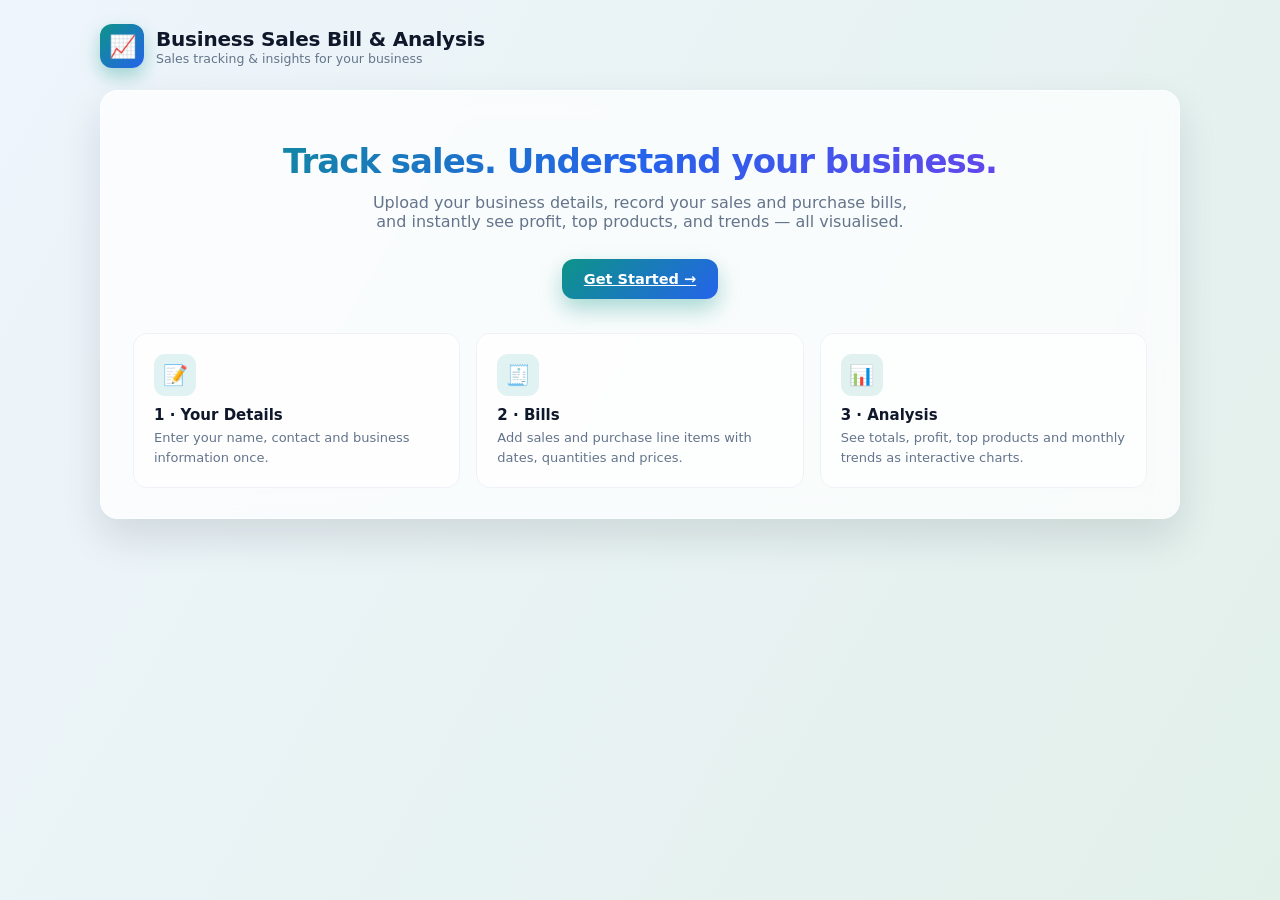
==== frontend/index.html @ a6105e5c "Initial commit - Business Sales Analysis web app" ====
<!DOCTYPE html>
<html lang="en">
<head>
  <meta charset="UTF-8" />
  <meta name="viewport" content="width=device-width, initial-scale=1.0" />
  <title>Business Sales Bill & Analysis</title>
  <link rel="stylesheet" href="css/style.css" />
</head>
<body>
  <div class="topbar">
    <div class="brand">
      <div class="logo">📈</div>
      <div>
        <h1>Business Sales Bill & Analysis</h1>
        <p>Sales tracking & insights for your business</p>
      </div>
    </div>
  </div>

  <div class="card">
    <div class="hero">
      <h1>Track sales. Understand your business.</h1>
      <p>
        Upload your business details, record your sales and purchase bills, and
        instantly see profit, top products, and trends — all visualised.
      </p>
      <a href="pages/details.html" class="btn btn-primary">
        Get Started →
      </a>
    </div>

    <div class="feature-row">
      <div class="feature">
        <div class="ic">📝</div>
        <h4>1 · Your Details</h4>
        <p>Enter your name, contact and business information once.</p>
      </div>
      <div class="feature">
        <div class="ic">🧾</div>
        <h4>2 · Bills</h4>
        <p>Add sales and purchase line items with dates, quantities and prices.</p>
      </div>
      <div class="feature">
        <div class="ic">📊</div>
        <h4>3 · Analysis</h4>
        <p>See totals, profit, top products and monthly trends as interactive charts.</p>
      </div>
    </div>
  </div>
</body>
</html>
---- frontend/css/style.css ----
:root {
  --bg-1: #eef5fc;
  --bg-2: #e2f0ea;
  --primary: #0d9488;       /* teal */
  --primary-dark: #0f766e;
  --accent: #2563eb;        /* blue */
  --accent-2: #7c3aed;      /* violet */
  --ink: #0f172a;
  --muted: #64748b;
  --card: rgba(255, 255, 255, 0.72);
  --card-border: rgba(255, 255, 255, 0.6);
  --good: #16a34a;
  --bad: #dc2626;
  --warn: #d97706;
  --shadow: 0 18px 40px rgba(15, 23, 42, 0.12);
  --radius: 18px;
}

* { box-sizing: border-box; margin: 0; padding: 0; }

body {
  font-family: "Segoe UI", system-ui, -apple-system, Roboto, sans-serif;
  color: var(--ink);
  min-height: 100vh;
  background: linear-gradient(120deg, var(--bg-1), var(--bg-2));
  background-attachment: fixed;
  display: flex;
  flex-direction: column;
  align-items: center;
  padding: 24px 16px 48px;
}

.topbar {
  width: 100%;
  max-width: 1080px;
  display: flex;
  align-items: center;
  justify-content: space-between;
  gap: 16px;
  margin-bottom: 22px;
  flex-wrap: wrap;
}
.brand {
  display: flex;
  align-items: center;
  gap: 12px;
}
.brand .logo {
  width: 44px; height: 44px;
  border-radius: 12px;
  background: linear-gradient(135deg, var(--primary), var(--accent));
  display: grid; place-items: center;
  color: #fff; font-size: 22px;
  box-shadow: 0 8px 18px rgba(13, 148, 136, 0.35);
}
.brand h1 {
  font-size: 20px; font-weight: 700;
  letter-spacing: -0.2px;
}
.brand p { font-size: 12.5px; color: var(--muted); }

.stepper {
  display: flex; align-items: center; gap: 6px;
}
.stepper .step {
  display: flex; align-items: center; gap: 8px;
  font-size: 13px; color: var(--muted);
}
.stepper .dot {
  width: 28px; height: 28px; border-radius: 50%;
  display: grid; place-items: center;
  font-weight: 700; font-size: 13px;
  background: #fff; color: var(--muted);
  border: 2px solid #e2e8f0;
  transition: all .25s ease;
}
.stepper .step.active .dot {
  background: var(--primary); color: #fff; border-color: var(--primary);
  box-shadow: 0 0 0 4px rgba(13, 148, 136, 0.18);
}
.stepper .step.active { color: var(--primary-dark); font-weight: 600; }
.stepper .step.done .dot { background: var(--good); color: #fff; border-color: var(--good); }
.stepper .bar { width: 26px; height: 2px; background: #cbd5e1; border-radius: 2px; }

.card {
  width: 100%;
  max-width: 1080px;
  background: var(--card);
  border: 1px solid var(--card-border);
  backdrop-filter: blur(14px);
  -webkit-backdrop-filter: blur(14px);
  border-radius: var(--radius);
  box-shadow: var(--shadow);
  padding: 30px 32px;
  animation: rise .45s ease both;
}
@keyframes rise {
  from { opacity: 0; transform: translateY(14px); }
  to   { opacity: 1; transform: none; }
}
.card h2 {
  font-size: 22px; margin-bottom: 4px; letter-spacing: -0.3px;
}
.card .sub { color: var(--muted); margin-bottom: 24px; font-size: 14px; }

.form-grid {
  display: grid;
  grid-template-columns: repeat(2, 1fr);
  gap: 18px 22px;
}
.field { display: flex; flex-direction: column; gap: 6px; }
.field.full { grid-column: 1 / -1; }
.field label {
  font-size: 13px; font-weight: 600; color: #334155;
}
.field label .req { color: var(--bad); }
.field input, .field select, .field textarea {
  width: 100%;
  padding: 11px 14px;
  font-size: 14px;
  font-family: inherit;
  color: var(--ink);
  background: rgba(255,255,255,0.85);
  border: 1.5px solid #dbe4ef;
  border-radius: 11px;
  transition: border-color .2s, box-shadow .2s, background .2s;
  outline: none;
}
.field input:focus, .field select:focus, .field textarea:focus {
  border-color: var(--primary);
  box-shadow: 0 0 0 4px rgba(13, 148, 136, 0.14);
  background: #fff;
}
.field textarea { resize: vertical; min-height: 80px; }

.actions {
  display: flex; justify-content: space-between; align-items: center;
  margin-top: 28px; gap: 12px; flex-wrap: wrap;
}

.btn {
  display: inline-flex; align-items: center; gap: 8px;
  padding: 12px 22px;
  font-size: 14.5px; font-weight: 600;
  border: none; border-radius: 12px;
  cursor: pointer; font-family: inherit;
  transition: transform .15s ease, box-shadow .2s ease, background .2s;
}
.btn:active { transform: translateY(1px); }
.btn-primary {
  background: linear-gradient(135deg, var(--primary), var(--accent));
  color: #fff;
  box-shadow: 0 10px 22px rgba(13, 148, 136, 0.35);
}
.btn-primary:hover { box-shadow: 0 14px 28px rgba(13, 148, 136, 0.45); }
.btn-ghost {
  background: rgba(255,255,255,0.7); color: var(--muted);
  border: 1.5px solid #e2e8f0;
}
.btn-ghost:hover { background: #fff; color: var(--ink); }
.btn:disabled { opacity: .6; cursor: not-allowed; }


.toast {
  position: fixed; left: 50%; bottom: 28px;
  transform: translateX(-50%) translateY(20px);
  background: var(--ink); color: #fff;
  padding: 12px 22px; border-radius: 12px;
  font-size: 14px; font-weight: 500;
  box-shadow: var(--shadow);
  opacity: 0; pointer-events: none;
  transition: opacity .25s, transform .25s;
  z-index: 50;
}
.toast.show { opacity: 1; transform: translateX(-50%) translateY(0); }
.toast.error { background: var(--bad); }
.toast.success { background: var(--good); }

.bill-tabs {
  display: flex; gap: 10px; margin-bottom: 18px;
}
.tab-btn {
  padding: 9px 18px; border-radius: 10px;
  border: 1.5px solid #e2e8f0; background: rgba(255,255,255,0.7);
  font-size: 13.5px; font-weight: 600; color: var(--muted);
  cursor: pointer; transition: all .2s;
}
.tab-btn.active {
  background: var(--primary); color: #fff; border-color: var(--primary);
}
.bill-table {
  width: 100%; border-collapse: separate; border-spacing: 0;
  background: rgba(255,255,255,0.7);
  border-radius: 12px; overflow: hidden;
  margin-bottom: 8px;
}
.bill-table th, .bill-table td {
  padding: 11px 14px; text-align: left; font-size: 13.5px;
  border-bottom: 1px solid #eef2f7;
}
.bill-table th {
  background: rgba(13,148,136,0.08); color: #155e75;
  font-weight: 600; font-size: 12.5px; text-transform: uppercase; letter-spacing: .4px;
}
.bill-table td input {
  width: 100%; padding: 7px 9px; font-size: 13px;
  border: 1.5px solid #e2e8f0; border-radius: 8px; background: #fff; outline: none;
}
.bill-table td input:focus { border-color: var(--primary); }
.bill-table .row-total { font-weight: 600; color: var(--primary-dark); }
.del-row {
  background: rgba(220,38,38,0.1); color: var(--bad);
  border: none; width: 28px; height: 28px; border-radius: 8px;
  cursor: pointer; font-size: 15px; font-weight: 700;
}
.del-row:hover { background: var(--bad); color: #fff; }
.empty-row { text-align: center; color: var(--muted); padding: 22px; }


.stat-grid {
  display: grid;
  grid-template-columns: repeat(4, 1fr);
  gap: 16px; margin-bottom: 26px;
}
.stat {
  background: rgba(255,255,255,0.8);
  border: 1px solid #eef2f7; border-radius: 14px;
  padding: 18px 20px; box-shadow: 0 6px 16px rgba(15,23,42,0.06);
  position: relative; overflow: hidden;
}
.stat .label { font-size: 12.5px; color: var(--muted); font-weight: 600; }
.stat .value {
  font-size: 26px; font-weight: 700; margin-top: 4px;
  letter-spacing: -0.5px;
}
.stat .pill {
  display: inline-block; font-size: 11px; font-weight: 700;
  padding: 3px 9px; border-radius: 20px; margin-top: 8px;
}
.stat .pill.good { background: rgba(22,163,74,.12); color: var(--good); }
.stat .pill.bad  { background: rgba(220,38,38,.12); color: var(--bad); }

.category-pill {
  display: inline-block;
  font-size: 11px;
  font-weight: 700;
  padding: 3px 9px;
  border-radius: 20px;
  margin-top: 8px;
  background: rgba(13,148,136,.12);
  color: var(--primary-dark);
}

.category-pill {
  display: inline-block;
  font-size: 11px;
  font-weight: 700;
  padding: 3px 9px;
  border-radius: 20px;
  margin-top: 8px;
  background: rgba(13,148,136,.12);
  color: var(--primary-dark);
}
.stat::after {
  content: ""; position: absolute; right: -22px; top: -22px;
  width: 80px; height: 80px; border-radius: 50%;
  background: var(--accent); opacity: .07;
}
.stat.teal::after { background: var(--primary); }
.stat.violet::after { background: var(--accent-2); }
.stat.amber::after { background: var(--warn); }

.chart-grid {
  display: grid;
  grid-template-columns: repeat(2, 1fr);
  gap: 20px;
  margin-bottom: 30px;
}
.chart-box {
  background: rgba(255,255,255,0.85);
  border: 1px solid #eef2f7; border-radius: 14px;
  padding: 18px; box-shadow: 0 6px 16px rgba(15,23,42,0.06);
}
.chart-box h3 { font-size: 15px; margin-bottom: 12px; color: #1e293b; }
.chart-box.full { grid-column: 1 / -1; }
.chart-wrap {
  position: relative;
  height: 300px;
  overflow: hidden;
  display: flex;
  align-items: center;
  justify-content: center;
  background: rgba(255,255,255,0.5);
  border-radius: 10px;
  padding: 10px;
}
.chart-wrap img {
  max-width: 100%;
  max-height: 100%;
  object-fit: contain;
  border-radius: 8px;
}

.user-banner {
  display: flex; align-items: center; gap: 14px;
  background: linear-gradient(135deg, rgba(13,148,136,.12), rgba(37,99,235,.12));
  border: 1px solid rgba(13,148,136,.2);
  border-radius: 14px; padding: 16px 20px; margin-bottom: 26px;
}
.user-avatar {
  width: 48px; height: 48px; border-radius: 50%;
  background: linear-gradient(135deg, var(--primary), var(--accent));
  display: grid; place-items: center; color: #fff; font-weight: 700; font-size: 20px;
}
.user-banner .meta h3 { font-size: 16px; }
.user-banner .meta p { font-size: 13px; color: var(--muted); }


.hero {
  text-align: center; padding: 20px 0 8px;
}
.hero h1 {
  font-size: 34px; letter-spacing: -1px; margin-bottom: 12px;
  background: linear-gradient(135deg, var(--primary), var(--accent), var(--accent-2));
  -webkit-background-clip: text; background-clip: text; color: transparent;
}
.hero p { color: var(--muted); font-size: 16px; max-width: 560px; margin: 0 auto 28px; }
.feature-row {
  display: grid; grid-template-columns: repeat(3, 1fr); gap: 16px; margin-top: 26px;
}
.feature {
  background: rgba(255,255,255,0.7); border: 1px solid #eef2f7;
  border-radius: 14px; padding: 20px; text-align: left;
}
.feature .ic {
  width: 42px; height: 42px; border-radius: 11px;
  display: grid; place-items: center; font-size: 20px; margin-bottom: 10px;
  background: rgba(13,148,136,.12); color: var(--primary-dark);
}
.feature h4 { font-size: 15px; margin-bottom: 4px; }
.feature p { font-size: 13px; color: var(--muted); line-height: 1.5; }
.center { text-align: center; }

@media (max-width: 760px) {
  .form-grid, .stat-grid, .feature-row { grid-template-columns: 1fr; }
  .chart-grid { grid-template-columns: 1fr; }
  .card { padding: 22px 18px; }
  .brand h1 { font-size: 17px; }
  .tablet-hide { display: none; }
}

/* Print styles: clean, ink-friendly layout */
@media print {
  body {
    background: white;
    color: black;
    padding: 0;
    margin: 0;
  }
  .topbar, .stepper, .actions, .toast {
    display: none !important;
  }
  .card {
    box-shadow: none;
    border: 1px solid #ddd;
    max-width: 100%;
    padding: 20px;
    break-inside: avoid;
  }
  .chart-box {
    break-inside: avoid;
    border: 1px solid #eee;
    background: white;
    page-break-inside: avoid;
  }
  .chart-wrap {
    height: auto !important;
    max-height: none !important;
  }
  .chart-wrap img {
    max-width: 100%;
    max-height: none;
    page-break-inside: avoid;
  }
  .stat-card {
    break-inside: avoid;
    border: 1px solid #eee;
    box-shadow: none;
  }
  .insights-box {
    break-inside: avoid;
    border: 1px solid #cce5ff;
    background: #f8f9fa !important;
  }
  a {
    text-decoration: none;
    color: black;
  }
  .btn {
    display: none !important;
  }
}
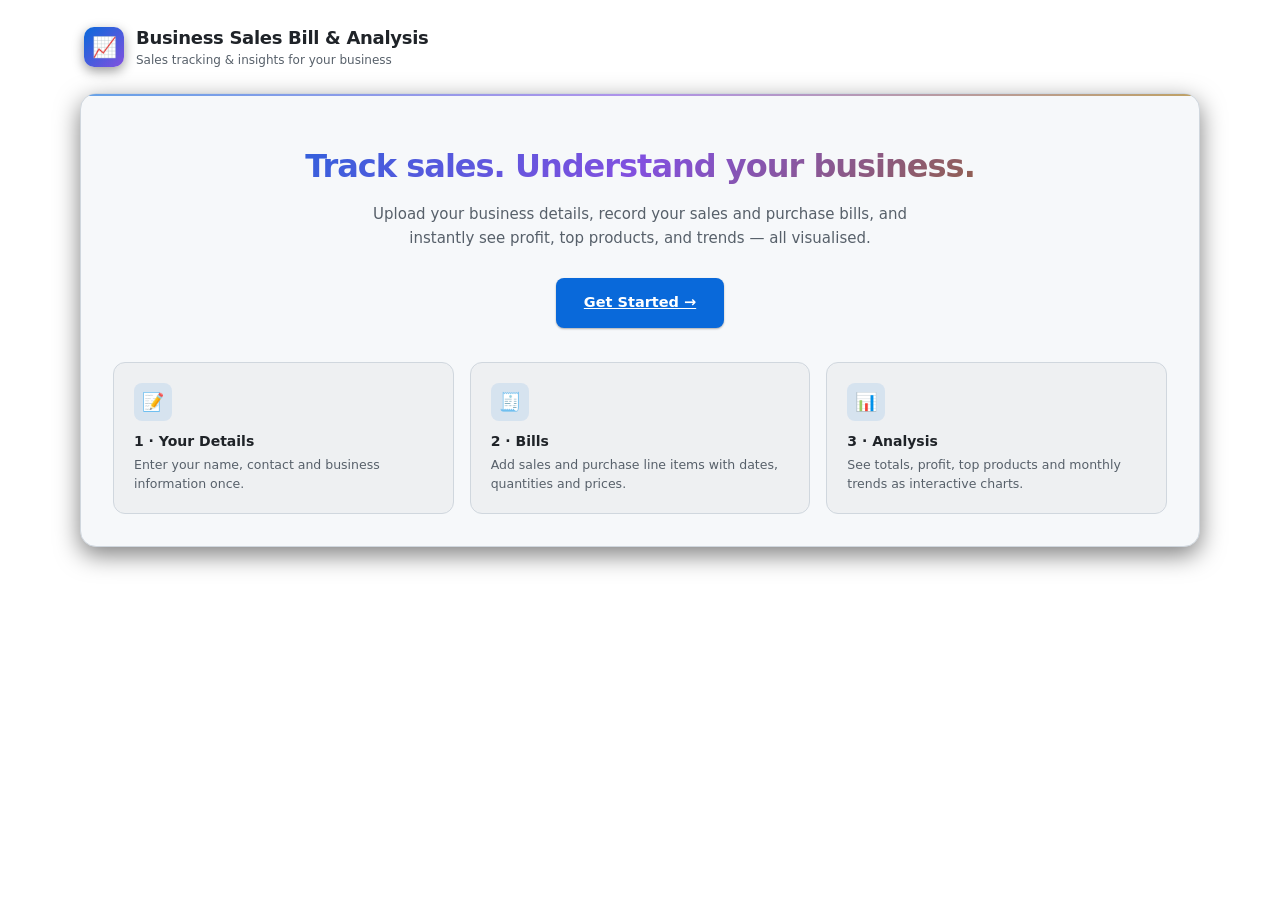
==== commit 92d20018: "Major UI overhaul: modern dark theme, drag-drop upload, skeletons, animations, better stats" ====
--- a/frontend/index.html
+++ b/frontend/index.html
@@ -24,9 +24,7 @@
         Upload your business details, record your sales and purchase bills, and
         instantly see profit, top products, and trends — all visualised.
       </p>
-      <a href="pages/details.html" class="btn btn-primary">
-        Get Started →
-      </a>
+      <a href="pages/details.html" class="btn btn-primary btn-lg">Get Started →</a>
     </div>
 
     <div class="feature-row">
@@ -48,4 +46,4 @@
     </div>
   </div>
 </body>
-</html>
+</html>
--- a/frontend/css/style.css
+++ b/frontend/css/style.css
@@ -1,288 +1,919 @@
 :root {
-  --bg-1: #eef5fc;
-  --bg-2: #e2f0ea;
-  --primary: #0d9488;       /* teal */
-  --primary-dark: #0f766e;
-  --accent: #2563eb;        /* blue */
-  --accent-2: #7c3aed;      /* violet */
-  --ink: #0f172a;
-  --muted: #64748b;
-  --card: rgba(255, 255, 255, 0.72);
-  --card-border: rgba(255, 255, 255, 0.6);
-  --good: #16a34a;
-  --bad: #dc2626;
-  --warn: #d97706;
-  --shadow: 0 18px 40px rgba(15, 23, 42, 0.12);
-  --radius: 18px;
-}
-
-* { box-sizing: border-box; margin: 0; padding: 0; }
+  /* GitHub Dark / VS Code Dark inspired palette */
+  --bg-primary: #0d1117;
+  --bg-secondary: #161b22;
+  --bg-tertiary: #21262d;
+  --bg-hover: #30363d;
+  --bg-input: #0d1117;
+
+  --border-primary: #30363d;
+  --border-secondary: #21262d;
+  --border-hover: #484f58;
+
+  --fg-primary: #f0f6fc;
+  --fg-secondary: #8b949e;
+  --fg-muted: #6e7681;
+  --fg-on-accent: #ffffff;
+
+  --accent-primary: #58a6ff;
+  --accent-primary-hover: #79b8ff;
+  --accent-primary-muted: rgba(88, 166, 255, 0.15);
+
+  --accent-success: #3fb950;
+  --accent-success-hover: #56d364;
+  --accent-success-muted: rgba(63, 185, 80, 0.15);
+
+  --accent-danger: #f85149;
+  --accent-danger-hover: #ff7b72;
+  --accent-danger-muted: rgba(248, 81, 73, 0.15);
+
+  --accent-warning: #d29922;
+  --accent-warning-hover: #e3b341;
+  --accent-warning-muted: rgba(210, 153, 34, 0.15);
+
+  --accent-purple: #a371f7;
+  --accent-purple-hover: #c09aff;
+  --accent-purple-muted: rgba(163, 113, 247, 0.15);
+
+  --shadow-sm: 0 1px 2px rgba(0, 0, 0, 0.3);
+  --shadow-md: 0 4px 12px rgba(0, 0, 0, 0.4);
+  --shadow-lg: 0 8px 24px rgba(0, 0, 0, 0.5);
+  --shadow-xl: 0 16px 40px rgba(0, 0, 0, 0.6);
+  --shadow-glow: 0 0 0 3px var(--accent-primary-muted);
+
+  --radius-sm: 6px;
+  --radius-md: 8px;
+  --radius-lg: 12px;
+  --radius-xl: 16px;
+
+  --font-sans: "Segoe UI", system-ui, -apple-system, "SF Pro Text", "Helvetica Neue", sans-serif;
+  --font-mono: "Cascadia Code", "Fira Code", "Consolas", monospace;
+
+  --transition-fast: 120ms ease;
+  --transition-normal: 200ms ease;
+  --transition-slow: 300ms ease;
+}
+
+@media (prefers-color-scheme: light) {
+  :root {
+    --bg-primary: #ffffff;
+    --bg-secondary: #f6f8fa;
+    --bg-tertiary: #eef0f2;
+    --bg-hover: #d0d7de;
+    --bg-input: #ffffff;
+
+    --border-primary: #d0d7de;
+    --border-secondary: #d8dee4;
+    --border-hover: #8c959f;
+
+    --fg-primary: #1f2328;
+    --fg-secondary: #57606a;
+    --fg-muted: #6e7781;
+
+    --accent-primary: #0969da;
+    --accent-primary-hover: #0860ca;
+    --accent-primary-muted: rgba(9, 105, 218, 0.1);
+
+    --accent-success: #1a7f37;
+    --accent-success-hover: #198735;
+    --accent-success-muted: rgba(26, 127, 55, 0.1);
+
+    --accent-danger: #cf222e;
+    --accent-danger-hover: #bf212d;
+    --accent-danger-muted: rgba(207, 34, 46, 0.1);
+
+    --accent-warning: #9a6700;
+    --accent-warning-hover: #9e6a03;
+    --accent-warning-muted: rgba(154, 103, 0, 0.1);
+
+    --accent-purple: #8250df;
+    --accent-purple-hover: #7546d8;
+    --accent-purple-muted: rgba(130, 80, 223, 0.1);
+
+    --fg-on-accent: #ffffff;
+  }
+}
+
+*,
+*::before,
+*::after {
+  box-sizing: border-box;
+  margin: 0;
+  padding: 0;
+}
+
+html {
+  font-size: 14px;
+  scroll-behavior: smooth;
+}
+
+@media (prefers-reduced-motion: reduce) {
+  html { scroll-behavior: auto; }
+}
 
 body {
-  font-family: "Segoe UI", system-ui, -apple-system, Roboto, sans-serif;
-  color: var(--ink);
+  font-family: var(--font-sans);
+  color: var(--fg-primary);
   min-height: 100vh;
-  background: linear-gradient(120deg, var(--bg-1), var(--bg-2));
-  background-attachment: fixed;
+  background: var(--bg-primary);
   display: flex;
   flex-direction: column;
   align-items: center;
   padding: 24px 16px 48px;
-}
-
+  line-height: 1.5;
+  -webkit-font-smoothing: antialiased;
+  -moz-osx-font-smoothing: grayscale;
+}
+
+/* Custom scrollbar */
+::-webkit-scrollbar { width: 10px; height: 10px; }
+::-webkit-scrollbar-track { background: var(--bg-primary); }
+::-webkit-scrollbar-thumb {
+  background: var(--border-primary);
+  border-radius: 5px;
+  border: 2px solid var(--bg-primary);
+}
+::-webkit-scrollbar-thumb:hover { background: var(--fg-muted); }
+
+/* Selection */
+::selection {
+  background: var(--accent-primary-muted);
+  color: var(--fg-primary);
+}
+
+/* Focus visible */
+:focus-visible {
+  outline: 2px solid var(--accent-primary);
+  outline-offset: 2px;
+}
+
+/* ===== Layout ===== */
 .topbar {
   width: 100%;
-  max-width: 1080px;
+  max-width: 1120px;
   display: flex;
   align-items: center;
   justify-content: space-between;
   gap: 16px;
-  margin-bottom: 22px;
+  margin-bottom: 24px;
   flex-wrap: wrap;
-}
+  padding: 0 4px;
+}
+
 .brand {
   display: flex;
   align-items: center;
   gap: 12px;
 }
+
 .brand .logo {
-  width: 44px; height: 44px;
-  border-radius: 12px;
-  background: linear-gradient(135deg, var(--primary), var(--accent));
-  display: grid; place-items: center;
-  color: #fff; font-size: 22px;
-  box-shadow: 0 8px 18px rgba(13, 148, 136, 0.35);
-}
+  width: 40px;
+  height: 40px;
+  border-radius: 10px;
+  background: linear-gradient(135deg, var(--accent-primary), var(--accent-purple));
+  display: grid;
+  place-items: center;
+  color: var(--fg-on-accent);
+  font-size: 20px;
+  font-weight: 700;
+  box-shadow: var(--shadow-md);
+  flex-shrink: 0;
+}
+
 .brand h1 {
-  font-size: 20px; font-weight: 700;
-  letter-spacing: -0.2px;
-}
-.brand p { font-size: 12.5px; color: var(--muted); }
-
+  font-size: 18px;
+  font-weight: 600;
+  letter-spacing: -0.3px;
+  color: var(--fg-primary);
+}
+
+.brand p {
+  font-size: 12px;
+  color: var(--fg-secondary);
+}
+
+/* Stepper */
 .stepper {
-  display: flex; align-items: center; gap: 6px;
-}
+  display: flex;
+  align-items: center;
+  gap: 6px;
+}
+
 .stepper .step {
-  display: flex; align-items: center; gap: 8px;
-  font-size: 13px; color: var(--muted);
-}
+  display: flex;
+  align-items: center;
+  gap: 8px;
+  font-size: 12px;
+  color: var(--fg-secondary);
+  transition: color var(--transition-fast);
+}
+
 .stepper .dot {
-  width: 28px; height: 28px; border-radius: 50%;
-  display: grid; place-items: center;
-  font-weight: 700; font-size: 13px;
-  background: #fff; color: var(--muted);
-  border: 2px solid #e2e8f0;
-  transition: all .25s ease;
-}
+  width: 26px;
+  height: 26px;
+  border-radius: 50%;
+  display: grid;
+  place-items: center;
+  font-weight: 600;
+  font-size: 12px;
+  background: var(--bg-tertiary);
+  color: var(--fg-secondary);
+  border: 1px solid var(--border-primary);
+  transition: all var(--transition-normal);
+}
+
 .stepper .step.active .dot {
-  background: var(--primary); color: #fff; border-color: var(--primary);
-  box-shadow: 0 0 0 4px rgba(13, 148, 136, 0.18);
-}
-.stepper .step.active { color: var(--primary-dark); font-weight: 600; }
-.stepper .step.done .dot { background: var(--good); color: #fff; border-color: var(--good); }
-.stepper .bar { width: 26px; height: 2px; background: #cbd5e1; border-radius: 2px; }
-
+  background: var(--accent-primary);
+  color: var(--fg-on-accent);
+  border-color: var(--accent-primary);
+  box-shadow: 0 0 0 3px var(--accent-primary-muted);
+}
+
+.stepper .step.active {
+  color: var(--accent-primary);
+  font-weight: 600;
+}
+
+.stepper .step.done .dot {
+  background: var(--accent-success);
+  color: var(--fg-on-accent);
+  border-color: var(--accent-success);
+}
+
+.stepper .bar {
+  width: 24px;
+  height: 2px;
+  background: var(--border-primary);
+  border-radius: 2px;
+  transition: background var(--transition-fast);
+}
+
+.stepper .step.done ~ .bar {
+  background: var(--accent-success);
+}
+
+/* Card */
 .card {
   width: 100%;
-  max-width: 1080px;
-  background: var(--card);
-  border: 1px solid var(--card-border);
-  backdrop-filter: blur(14px);
-  -webkit-backdrop-filter: blur(14px);
-  border-radius: var(--radius);
-  box-shadow: var(--shadow);
-  padding: 30px 32px;
-  animation: rise .45s ease both;
-}
+  max-width: 1120px;
+  background: var(--bg-secondary);
+  border: 1px solid var(--border-primary);
+  border-radius: var(--radius-xl);
+  box-shadow: var(--shadow-lg);
+  padding: 32px;
+  animation: rise 0.4s var(--transition-normal) both;
+  position: relative;
+  overflow: hidden;
+}
+
 @keyframes rise {
-  from { opacity: 0; transform: translateY(14px); }
-  to   { opacity: 1; transform: none; }
-}
+  from { opacity: 0; transform: translateY(12px); }
+  to { opacity: 1; transform: none; }
+}
+
+.card::before {
+  content: "";
+  position: absolute;
+  top: 0;
+  left: 0;
+  right: 0;
+  height: 2px;
+  background: linear-gradient(90deg, var(--accent-primary), var(--accent-purple), var(--accent-warning));
+  opacity: 0.6;
+}
+
 .card h2 {
-  font-size: 22px; margin-bottom: 4px; letter-spacing: -0.3px;
-}
-.card .sub { color: var(--muted); margin-bottom: 24px; font-size: 14px; }
-
+  font-size: 20px;
+  margin-bottom: 4px;
+  letter-spacing: -0.3px;
+  color: var(--fg-primary);
+}
+
+.card .sub {
+  color: var(--fg-secondary);
+  margin-bottom: 24px;
+  font-size: 13px;
+  line-height: 1.6;
+}
+
+/* ===== Forms ===== */
 .form-grid {
   display: grid;
   grid-template-columns: repeat(2, 1fr);
-  gap: 18px 22px;
-}
-.field { display: flex; flex-direction: column; gap: 6px; }
+  gap: 16px 20px;
+}
+
+.field {
+  display: flex;
+  flex-direction: column;
+  gap: 6px;
+}
+
 .field.full { grid-column: 1 / -1; }
+
 .field label {
-  font-size: 13px; font-weight: 600; color: #334155;
-}
-.field label .req { color: var(--bad); }
-.field input, .field select, .field textarea {
+  font-size: 12px;
+  font-weight: 600;
+  color: var(--fg-secondary);
+  text-transform: uppercase;
+  letter-spacing: 0.5px;
+}
+
+.field label .req {
+  color: var(--accent-danger);
+  margin-left: 2px;
+}
+
+.field input,
+.field select,
+.field textarea {
   width: 100%;
-  padding: 11px 14px;
+  padding: 10px 12px;
   font-size: 14px;
   font-family: inherit;
-  color: var(--ink);
-  background: rgba(255,255,255,0.85);
-  border: 1.5px solid #dbe4ef;
-  border-radius: 11px;
-  transition: border-color .2s, box-shadow .2s, background .2s;
+  color: var(--fg-primary);
+  background: var(--bg-input);
+  border: 1px solid var(--border-primary);
+  border-radius: var(--radius-md);
+  transition: border-color var(--transition-fast), box-shadow var(--transition-fast), background-color var(--transition-fast);
   outline: none;
 }
-.field input:focus, .field select:focus, .field textarea:focus {
-  border-color: var(--primary);
-  box-shadow: 0 0 0 4px rgba(13, 148, 136, 0.14);
-  background: #fff;
-}
-.field textarea { resize: vertical; min-height: 80px; }
-
+
+.field input:hover,
+.field select:hover,
+.field textarea:hover {
+  border-color: var(--border-hover);
+}
+
+.field input:focus,
+.field select:focus,
+.field textarea:focus {
+  border-color: var(--accent-primary);
+  box-shadow: var(--shadow-glow);
+  background: var(--bg-tertiary);
+}
+
+.field input::placeholder,
+.field textarea::placeholder {
+  color: var(--fg-muted);
+}
+
+.field textarea {
+  resize: vertical;
+  min-height: 80px;
+  font-family: var(--font-sans);
+}
+
+/* ===== File Drop Zone (Bills page) ===== */
+.file-drop-label {
+  display: block;
+  cursor: pointer;
+  width: 100%;
+}
+
+.file-drop-label:focus-visible {
+  outline: 2px solid var(--accent-primary);
+  outline-offset: 2px;
+  border-radius: var(--radius-lg);
+}
+
+.file-drop-label input[type="file"] {
+  position: absolute;
+  width: 1px;
+  height: 1px;
+  padding: 0;
+  margin: -1px;
+  overflow: hidden;
+  clip: rect(0, 0, 0, 0);
+  white-space: nowrap;
+  border: 0;
+}
+
+.file-drop-zone {
+  display: flex;
+  flex-direction: column;
+  align-items: center;
+  justify-content: center;
+  gap: 12px;
+  padding: 36px 24px;
+  border: 2px dashed var(--border-primary);
+  border-radius: var(--radius-lg);
+  background: var(--bg-tertiary);
+  color: var(--fg-secondary);
+  text-align: center;
+  transition: all var(--transition-fast);
+}
+
+.file-drop-label:hover .file-drop-zone,
+.file-drop-zone.drag-over {
+  border-color: var(--accent-primary);
+  background: var(--accent-primary-muted);
+  color: var(--accent-primary);
+}
+
+.file-drop-zone.has-file {
+  border-color: var(--accent-success);
+  background: var(--accent-success-muted);
+  color: var(--accent-success);
+}
+
+.file-drop-icon {
+  font-size: 32px;
+  line-height: 1;
+}
+
+.file-drop-text {
+  display: flex;
+  flex-direction: column;
+  gap: 4px;
+}
+
+.file-drop-text strong {
+  font-size: 15px;
+  color: var(--fg-primary);
+  font-weight: 600;
+}
+
+.file-drop-text span {
+  font-size: 12.5px;
+  color: var(--fg-secondary);
+}
+
+.file-drop-zone.has-file .file-drop-icon {
+  display: none;
+}
+
+.file-drop-zone.has-file .file-drop-text strong {
+  font-size: 14px;
+}
+
+.file-preview {
+  margin-top: 12px;
+  padding: 12px 14px;
+  background: var(--bg-input);
+  border: 1px solid var(--border-primary);
+  border-radius: var(--radius-md);
+  display: flex;
+  align-items: center;
+  justify-content: space-between;
+  gap: 12px;
+  animation: slideDown 0.2s var(--transition-fast) both;
+}
+
+.file-preview .file-info {
+  display: flex;
+  align-items: center;
+  gap: 10px;
+  flex: 1;
+  min-width: 0;
+}
+
+.file-preview .file-info .icon {
+  width: 36px;
+  height: 36px;
+  border-radius: var(--radius-sm);
+  background: var(--accent-primary-muted);
+  color: var(--accent-primary);
+  display: flex;
+  align-items: center;
+  justify-content: center;
+  font-size: 16px;
+  flex-shrink: 0;
+}
+
+.file-preview .file-info .details {
+  display: flex;
+  flex-direction: column;
+  min-width: 0;
+}
+
+.file-preview .file-info .details .name {
+  font-size: 13px;
+  font-weight: 500;
+  color: var(--fg-primary);
+  white-space: nowrap;
+  overflow: hidden;
+  text-overflow: ellipsis;
+}
+
+.file-preview .file-info .details .meta {
+  font-size: 11.5px;
+  color: var(--fg-secondary);
+}
+
+.file-preview .remove-file {
+  background: transparent;
+  border: none;
+  color: var(--fg-muted);
+  cursor: pointer;
+  padding: 6px;
+  border-radius: var(--radius-sm);
+  display: flex;
+  align-items: center;
+  justify-content: center;
+  transition: all var(--transition-fast);
+}
+
+.file-preview .remove-file:hover {
+  background: var(--accent-danger-muted);
+  color: var(--accent-danger);
+}
+
+.file-preview .remove-file:focus-visible {
+  outline: 2px solid var(--accent-primary);
+  outline-offset: 2px;
+}
+
+/* Actions */
 .actions {
-  display: flex; justify-content: space-between; align-items: center;
-  margin-top: 28px; gap: 12px; flex-wrap: wrap;
-}
-
+  display: flex;
+  justify-content: space-between;
+  align-items: center;
+  margin-top: 28px;
+  gap: 12px;
+  flex-wrap: wrap;
+  padding-top: 20px;
+  border-top: 1px solid var(--border-primary);
+}
+
+/* Buttons */
 .btn {
-  display: inline-flex; align-items: center; gap: 8px;
-  padding: 12px 22px;
-  font-size: 14.5px; font-weight: 600;
-  border: none; border-radius: 12px;
-  cursor: pointer; font-family: inherit;
-  transition: transform .15s ease, box-shadow .2s ease, background .2s;
-}
+  display: inline-flex;
+  align-items: center;
+  gap: 8px;
+  padding: 10px 20px;
+  font-size: 13px;
+  font-weight: 600;
+  border: none;
+  border-radius: var(--radius-md);
+  cursor: pointer;
+  font-family: inherit;
+  transition: transform var(--transition-fast), box-shadow var(--transition-normal), background-color var(--transition-fast), color var(--transition-fast);
+  white-space: nowrap;
+}
+
 .btn:active { transform: translateY(1px); }
+.btn:disabled { opacity: 0.5; cursor: not-allowed; }
+
 .btn-primary {
-  background: linear-gradient(135deg, var(--primary), var(--accent));
-  color: #fff;
-  box-shadow: 0 10px 22px rgba(13, 148, 136, 0.35);
-}
-.btn-primary:hover { box-shadow: 0 14px 28px rgba(13, 148, 136, 0.45); }
+  background: var(--accent-primary);
+  color: var(--fg-on-accent);
+  box-shadow: var(--shadow-sm);
+}
+
+.btn-primary:hover:not(:disabled) {
+  background: var(--accent-primary-hover);
+  box-shadow: var(--shadow-md);
+}
+
+.btn-secondary {
+  background: var(--bg-tertiary);
+  color: var(--fg-primary);
+  border: 1px solid var(--border-primary);
+}
+
+.btn-secondary:hover:not(:disabled) {
+  background: var(--bg-hover);
+  border-color: var(--border-hover);
+}
+
 .btn-ghost {
-  background: rgba(255,255,255,0.7); color: var(--muted);
-  border: 1.5px solid #e2e8f0;
-}
-.btn-ghost:hover { background: #fff; color: var(--ink); }
-.btn:disabled { opacity: .6; cursor: not-allowed; }
-
-
+  background: transparent;
+  color: var(--fg-secondary);
+  border: 1px solid transparent;
+}
+
+.btn-ghost:hover:not(:disabled) {
+  background: var(--bg-tertiary);
+  color: var(--fg-primary);
+}
+
+.btn-danger {
+  background: var(--accent-danger);
+  color: var(--fg-on-accent);
+}
+
+.btn-danger:hover:not(:disabled) {
+  background: var(--accent-danger-hover);
+}
+
+/* Button sizes */
+.btn-sm {
+  padding: 6px 12px;
+  font-size: 12px;
+  gap: 6px;
+}
+
+.btn-lg {
+  padding: 14px 28px;
+  font-size: 14.5px;
+}
+
+/* Loading spinner in button */
+.btn .spinner {
+  width: 16px;
+  height: 16px;
+  border: 2px solid transparent;
+  border-top-color: currentColor;
+  border-radius: 50%;
+  animation: spin 0.6s linear infinite;
+}
+
+@keyframes spin {
+  to { transform: rotate(360deg); }
+}
+
+/* Toast */
 .toast {
-  position: fixed; left: 50%; bottom: 28px;
+  position: fixed;
+  left: 50%;
+  bottom: 28px;
   transform: translateX(-50%) translateY(20px);
-  background: var(--ink); color: #fff;
-  padding: 12px 22px; border-radius: 12px;
-  font-size: 14px; font-weight: 500;
-  box-shadow: var(--shadow);
-  opacity: 0; pointer-events: none;
-  transition: opacity .25s, transform .25s;
+  background: var(--bg-tertiary);
+  color: var(--fg-primary);
+  padding: 12px 20px;
+  border-radius: var(--radius-md);
+  font-size: 13px;
+  font-weight: 500;
+  box-shadow: var(--shadow-lg);
+  border: 1px solid var(--border-primary);
+  opacity: 0;
+  pointer-events: none;
+  transition: opacity var(--transition-fast), transform var(--transition-fast);
   z-index: 50;
-}
-.toast.show { opacity: 1; transform: translateX(-50%) translateY(0); }
-.toast.error { background: var(--bad); }
-.toast.success { background: var(--good); }
-
+  max-width: 90vw;
+}
+
+.toast.show {
+  opacity: 1;
+  transform: translateX(-50%) translateY(0);
+}
+
+.toast.error {
+  background: var(--accent-danger-muted);
+  border-color: var(--accent-danger);
+  color: var(--accent-danger-hover);
+}
+
+.toast.success {
+  background: var(--accent-success-muted);
+  border-color: var(--accent-success);
+  color: var(--accent-success-hover);
+}
+
+.toast.info {
+  background: var(--accent-primary-muted);
+  border-color: var(--accent-primary);
+  color: var(--accent-primary-hover);
+}
+
+/* ===== Bill Tabs ===== */
 .bill-tabs {
-  display: flex; gap: 10px; margin-bottom: 18px;
-}
+  display: flex;
+  gap: 8px;
+  margin-bottom: 18px;
+  border-bottom: 1px solid var(--border-primary);
+  padding-bottom: 8px;
+}
+
 .tab-btn {
-  padding: 9px 18px; border-radius: 10px;
-  border: 1.5px solid #e2e8f0; background: rgba(255,255,255,0.7);
-  font-size: 13.5px; font-weight: 600; color: var(--muted);
-  cursor: pointer; transition: all .2s;
-}
+  padding: 8px 16px;
+  border-radius: var(--radius-sm);
+  border: 1px solid transparent;
+  background: transparent;
+  font-size: 13px;
+  font-weight: 600;
+  color: var(--fg-secondary);
+  cursor: pointer;
+  transition: all var(--transition-fast);
+}
+
+.tab-btn:hover {
+  background: var(--bg-tertiary);
+  color: var(--fg-primary);
+}
+
 .tab-btn.active {
-  background: var(--primary); color: #fff; border-color: var(--primary);
-}
-.bill-table {
-  width: 100%; border-collapse: separate; border-spacing: 0;
-  background: rgba(255,255,255,0.7);
-  border-radius: 12px; overflow: hidden;
+  background: var(--accent-primary-muted);
+  color: var(--accent-primary);
+  border-color: var(--accent-primary);
+}
+
+/* ===== Tables ===== */
+.bill-table,
+.data-table {
+  width: 100%;
+  border-collapse: separate;
+  border-spacing: 0;
+  background: var(--bg-tertiary);
+  border-radius: var(--radius-lg);
+  overflow: hidden;
   margin-bottom: 8px;
-}
-.bill-table th, .bill-table td {
-  padding: 11px 14px; text-align: left; font-size: 13.5px;
-  border-bottom: 1px solid #eef2f7;
-}
-.bill-table th {
-  background: rgba(13,148,136,0.08); color: #155e75;
-  font-weight: 600; font-size: 12.5px; text-transform: uppercase; letter-spacing: .4px;
-}
+  border: 1px solid var(--border-primary);
+}
+
+.bill-table th,
+.bill-table td,
+.data-table th,
+.data-table td {
+  padding: 12px 14px;
+  text-align: left;
+  font-size: 13px;
+  border-bottom: 1px solid var(--border-primary);
+}
+
+.bill-table th,
+.data-table th {
+  background: var(--bg-secondary);
+  color: var(--fg-secondary);
+  font-weight: 600;
+  font-size: 11.5px;
+  text-transform: uppercase;
+  letter-spacing: 0.6px;
+}
+
+.bill-table tr:last-child td,
+.data-table tr:last-child td {
+  border-bottom: none;
+}
+
+.bill-table tr:hover td,
+.data-table tr:hover td {
+  background: var(--bg-hover);
+}
+
 .bill-table td input {
-  width: 100%; padding: 7px 9px; font-size: 13px;
-  border: 1.5px solid #e2e8f0; border-radius: 8px; background: #fff; outline: none;
-}
-.bill-table td input:focus { border-color: var(--primary); }
-.bill-table .row-total { font-weight: 600; color: var(--primary-dark); }
+  width: 100%;
+  padding: 8px 10px;
+  font-size: 13px;
+  font-family: var(--font-mono);
+  border: 1px solid var(--border-primary);
+  border-radius: var(--radius-sm);
+  background: var(--bg-input);
+  color: var(--fg-primary);
+  outline: none;
+  transition: border-color var(--transition-fast), box-shadow var(--transition-fast);
+}
+
+.bill-table td input:focus {
+  border-color: var(--accent-primary);
+  box-shadow: var(--shadow-glow);
+}
+
+.bill-table .row-total,
+.data-table .numeric {
+  font-weight: 600;
+  color: var(--accent-primary);
+  font-family: var(--font-mono);
+}
+
+.data-table .profit {
+  color: var(--accent-success);
+  font-weight: 600;
+}
+
+.data-table .loss {
+  color: var(--accent-danger);
+  font-weight: 600;
+}
+
 .del-row {
-  background: rgba(220,38,38,0.1); color: var(--bad);
-  border: none; width: 28px; height: 28px; border-radius: 8px;
-  cursor: pointer; font-size: 15px; font-weight: 700;
-}
-.del-row:hover { background: var(--bad); color: #fff; }
-.empty-row { text-align: center; color: var(--muted); padding: 22px; }
-
-
+  background: transparent;
+  color: var(--fg-muted);
+  border: none;
+  width: 30px;
+  height: 30px;
+  border-radius: var(--radius-sm);
+  cursor: pointer;
+  font-size: 16px;
+  font-weight: 600;
+  display: flex;
+  align-items: center;
+  justify-content: center;
+  transition: all var(--transition-fast);
+}
+
+.del-row:hover {
+  background: var(--accent-danger-muted);
+  color: var(--accent-danger);
+}
+
+.empty-row {
+  text-align: center;
+  color: var(--fg-muted);
+  padding: 32px;
+  font-style: italic;
+}
+
+/* ===== Stats ===== */
 .stat-grid {
   display: grid;
   grid-template-columns: repeat(4, 1fr);
-  gap: 16px; margin-bottom: 26px;
-}
-.stat {
-  background: rgba(255,255,255,0.8);
-  border: 1px solid #eef2f7; border-radius: 14px;
-  padding: 18px 20px; box-shadow: 0 6px 16px rgba(15,23,42,0.06);
-  position: relative; overflow: hidden;
-}
-.stat .label { font-size: 12.5px; color: var(--muted); font-weight: 600; }
-.stat .value {
-  font-size: 26px; font-weight: 700; margin-top: 4px;
+  gap: 16px;
+  margin-bottom: 26px;
+}
+
+.stat-card {
+  background: var(--bg-tertiary);
+  border: 1px solid var(--border-primary);
+  border-radius: var(--radius-lg);
+  padding: 20px;
+  position: relative;
+  box-shadow: var(--shadow-sm);
+  transition: transform var(--transition-normal), box-shadow var(--transition-normal), border-color var(--transition-normal);
+}
+
+.stat-card:hover {
+  transform: translateY(-2px);
+  box-shadow: var(--shadow-md);
+  border-color: var(--border-hover);
+}
+
+@media (prefers-reduced-motion: reduce) {
+  .stat-card { transition: none; }
+}
+
+.stat-label {
+  font-size: 11.5px;
+  color: var(--fg-secondary);
+  font-weight: 600;
+  text-transform: uppercase;
+  letter-spacing: 0.5px;
+}
+
+.stat-value {
+  font-size: 24px;
+  font-weight: 700;
+  margin-top: 6px;
   letter-spacing: -0.5px;
-}
-.stat .pill {
-  display: inline-block; font-size: 11px; font-weight: 700;
-  padding: 3px 9px; border-radius: 20px; margin-top: 8px;
-}
-.stat .pill.good { background: rgba(22,163,74,.12); color: var(--good); }
-.stat .pill.bad  { background: rgba(220,38,38,.12); color: var(--bad); }
-
-.category-pill {
-  display: inline-block;
-  font-size: 11px;
-  font-weight: 700;
-  padding: 3px 9px;
-  border-radius: 20px;
-  margin-top: 8px;
-  background: rgba(13,148,136,.12);
-  color: var(--primary-dark);
-}
-
-.category-pill {
-  display: inline-block;
-  font-size: 11px;
-  font-weight: 700;
-  padding: 3px 9px;
-  border-radius: 20px;
-  margin-top: 8px;
-  background: rgba(13,148,136,.12);
-  color: var(--primary-dark);
-}
-.stat::after {
-  content: ""; position: absolute; right: -22px; top: -22px;
-  width: 80px; height: 80px; border-radius: 50%;
-  background: var(--accent); opacity: .07;
-}
-.stat.teal::after { background: var(--primary); }
-.stat.violet::after { background: var(--accent-2); }
-.stat.amber::after { background: var(--warn); }
-
+  color: var(--fg-primary);
+  font-family: var(--font-mono);
+}
+
+/* Stat card accent border colors */
+.stat-card.revenue { border-top: 3px solid var(--accent-primary); }
+.stat-card.profit { border-top: 3px solid var(--accent-success); }
+.stat-card.cost { border-top: 3px solid var(--accent-danger); }
+.stat-card.product { border-top: 3px solid var(--accent-warning); }
+
+/* Skeleton loading for stats */
+.stat-card.skeleton .stat-label,
+.stat-card.skeleton .stat-value {
+  background: linear-gradient(90deg, var(--bg-tertiary) 25%, var(--bg-hover) 50%, var(--bg-tertiary) 75%);
+  background-size: 200% 100%;
+  animation: shimmer 1.5s infinite;
+  color: transparent !important;
+  border-radius: 4px;
+}
+
+.stat-card.skeleton .stat-label {
+  height: 14px;
+  width: 60%;
+}
+
+.stat-card.skeleton .stat-value {
+  height: 28px;
+  width: 80%;
+}
+
+@keyframes shimmer {
+  0% { background-position: -200% 0; }
+  100% { background-position: 200% 0; }
+}
+
+/* ===== Charts ===== */
 .chart-grid {
   display: grid;
   grid-template-columns: repeat(2, 1fr);
   gap: 20px;
   margin-bottom: 30px;
 }
+
 .chart-box {
-  background: rgba(255,255,255,0.85);
-  border: 1px solid #eef2f7; border-radius: 14px;
-  padding: 18px; box-shadow: 0 6px 16px rgba(15,23,42,0.06);
-}
-.chart-box h3 { font-size: 15px; margin-bottom: 12px; color: #1e293b; }
-.chart-box.full { grid-column: 1 / -1; }
+  background: var(--bg-tertiary);
+  border: 1px solid var(--border-primary);
+  border-radius: var(--radius-lg);
+  padding: 20px;
+  box-shadow: var(--shadow-sm);
+  transition: border-color var(--transition-fast), box-shadow var(--transition-fast);
+}
+
+.chart-box:hover {
+  border-color: var(--border-hover);
+  box-shadow: var(--shadow-md);
+}
+
+.chart-box h3 {
+  font-size: 14px;
+  margin-bottom: 14px;
+  color: var(--fg-secondary);
+  font-weight: 600;
+}
+
+.chart-box.full {
+  grid-column: 1 / -1;
+}
+
 .chart-wrap {
   position: relative;
   height: 300px;
@@ -290,66 +921,276 @@
   display: flex;
   align-items: center;
   justify-content: center;
-  background: rgba(255,255,255,0.5);
-  border-radius: 10px;
+  background: var(--bg-primary);
+  border-radius: var(--radius-md);
   padding: 10px;
-}
+  border: 1px solid var(--border-primary);
+}
+
 .chart-wrap img {
   max-width: 100%;
   max-height: 100%;
   object-fit: contain;
-  border-radius: 8px;
-}
-
+  border-radius: var(--radius-sm);
+}
+
+/* Chart skeleton */
+.chart-wrap.skeleton {
+  background: var(--bg-tertiary);
+}
+
+.chart-wrap.skeleton::after {
+  content: "";
+  position: absolute;
+  inset: 20px;
+  background: linear-gradient(90deg, var(--bg-tertiary) 25%, var(--bg-hover) 50%, var(--bg-tertiary) 75%);
+  background-size: 200% 100%;
+  animation: shimmer 1.5s infinite;
+  border-radius: var(--radius-md);
+}
+
+.chart-wrap .no-data {
+  display: flex;
+  align-items: center;
+  justify-content: center;
+  height: 100%;
+  color: var(--fg-muted);
+  font-size: 14px;
+  padding: 20px;
+  text-align: center;
+}
+
+/* ===== User Banner ===== */
 .user-banner {
-  display: flex; align-items: center; gap: 14px;
-  background: linear-gradient(135deg, rgba(13,148,136,.12), rgba(37,99,235,.12));
-  border: 1px solid rgba(13,148,136,.2);
-  border-radius: 14px; padding: 16px 20px; margin-bottom: 26px;
-}
+  display: flex;
+  align-items: center;
+  gap: 14px;
+  background: var(--bg-tertiary);
+  border: 1px solid var(--border-primary);
+  border-radius: var(--radius-lg);
+  padding: 16px 20px;
+  margin-bottom: 26px;
+  animation: slideDown 0.3s var(--transition-normal) both;
+}
+
+@keyframes slideDown {
+  from { opacity: 0; transform: translateY(-10px); }
+  to { opacity: 1; transform: none; }
+}
+
 .user-avatar {
-  width: 48px; height: 48px; border-radius: 50%;
-  background: linear-gradient(135deg, var(--primary), var(--accent));
-  display: grid; place-items: center; color: #fff; font-weight: 700; font-size: 20px;
-}
-.user-banner .meta h3 { font-size: 16px; }
-.user-banner .meta p { font-size: 13px; color: var(--muted); }
-
-
+  width: 44px;
+  height: 44px;
+  border-radius: 50%;
+  background: linear-gradient(135deg, var(--accent-primary), var(--accent-purple));
+  display: grid;
+  place-items: center;
+  color: var(--fg-on-accent);
+  font-weight: 700;
+  font-size: 18px;
+  flex-shrink: 0;
+}
+
+.user-banner .meta h3 {
+  font-size: 15px;
+  font-weight: 600;
+  color: var(--fg-primary);
+}
+
+.user-banner .meta p {
+  font-size: 12.5px;
+  color: var(--fg-secondary);
+  margin-top: 2px;
+}
+
+/* Category pill */
+.category-pill {
+  display: inline-block;
+  font-size: 10.5px;
+  font-weight: 700;
+  padding: 3px 10px;
+  border-radius: 999px;
+  margin-top: 10px;
+  background: var(--accent-primary-muted);
+  color: var(--accent-primary);
+}
+
+/* ===== Insights ===== */
+.insights-box {
+  background: var(--accent-primary-muted);
+  border: 1px solid var(--accent-primary);
+  border-radius: var(--radius-lg);
+  padding: 20px;
+  margin-bottom: 24px;
+  animation: slideDown 0.3s var(--transition-normal) both;
+}
+
+.insights-box h3 {
+  font-size: 14px;
+  font-weight: 600;
+  color: var(--accent-primary);
+  margin-bottom: 12px;
+  display: flex;
+  align-items: center;
+  gap: 8px;
+}
+
+.insights-box ul {
+  list-style: none;
+  display: grid;
+  gap: 8px;
+}
+
+.insights-box li {
+  font-size: 13px;
+  color: var(--fg-primary);
+  padding-left: 20px;
+  position: relative;
+  line-height: 1.6;
+}
+
+.insights-box li::before {
+  content: "▸";
+  position: absolute;
+  left: 0;
+  color: var(--accent-primary);
+  font-weight: bold;
+}
+
+.insights-box li.good::before { color: var(--accent-success); }
+.insights-box li.bad::before { color: var(--accent-danger); }
+.insights-box li.warning::before { color: var(--accent-warning); }
+
+/* ===== Hero / Landing ===== */
 .hero {
-  text-align: center; padding: 20px 0 8px;
-}
+  text-align: center;
+  padding: 16px 0 8px;
+}
+
 .hero h1 {
-  font-size: 34px; letter-spacing: -1px; margin-bottom: 12px;
-  background: linear-gradient(135deg, var(--primary), var(--accent), var(--accent-2));
-  -webkit-background-clip: text; background-clip: text; color: transparent;
-}
-.hero p { color: var(--muted); font-size: 16px; max-width: 560px; margin: 0 auto 28px; }
+  font-size: 32px;
+  letter-spacing: -1px;
+  margin-bottom: 12px;
+  background: linear-gradient(135deg, var(--accent-primary), var(--accent-purple), var(--accent-warning));
+  -webkit-background-clip: text;
+  background-clip: text;
+  color: transparent;
+}
+
+.hero p {
+  color: var(--fg-secondary);
+  font-size: 15px;
+  max-width: 560px;
+  margin: 0 auto 28px;
+  line-height: 1.6;
+}
+
 .feature-row {
-  display: grid; grid-template-columns: repeat(3, 1fr); gap: 16px; margin-top: 26px;
-}
+  display: grid;
+  grid-template-columns: repeat(3, 1fr);
+  gap: 16px;
+  margin-top: 26px;
+}
+
 .feature {
-  background: rgba(255,255,255,0.7); border: 1px solid #eef2f7;
-  border-radius: 14px; padding: 20px; text-align: left;
-}
+  background: var(--bg-tertiary);
+  border: 1px solid var(--border-primary);
+  border-radius: var(--radius-lg);
+  padding: 20px;
+  text-align: left;
+  transition: transform var(--transition-normal), border-color var(--transition-normal), box-shadow var(--transition-normal);
+}
+
+.feature:hover {
+  transform: translateY(-2px);
+  border-color: var(--border-hover);
+  box-shadow: var(--shadow-md);
+}
+
 .feature .ic {
-  width: 42px; height: 42px; border-radius: 11px;
-  display: grid; place-items: center; font-size: 20px; margin-bottom: 10px;
-  background: rgba(13,148,136,.12); color: var(--primary-dark);
-}
-.feature h4 { font-size: 15px; margin-bottom: 4px; }
-.feature p { font-size: 13px; color: var(--muted); line-height: 1.5; }
+  width: 38px;
+  height: 38px;
+  border-radius: var(--radius-md);
+  display: grid;
+  place-items: center;
+  font-size: 18px;
+  margin-bottom: 10px;
+  background: var(--accent-primary-muted);
+  color: var(--accent-primary);
+}
+
+.feature h4 {
+  font-size: 14px;
+  margin-bottom: 4px;
+  color: var(--fg-primary);
+}
+
+.feature p {
+  font-size: 12.5px;
+  color: var(--fg-secondary);
+  line-height: 1.5;
+}
+
 .center { text-align: center; }
 
+/* ===== Export Group ===== */
+.export-group {
+  display: flex;
+  gap: 10px;
+  flex-wrap: wrap;
+}
+
+.export-group .btn {
+  font-size: 12.5px;
+  padding: 8px 16px;
+}
+
+/* ===== Responsive ===== */
 @media (max-width: 760px) {
-  .form-grid, .stat-grid, .feature-row { grid-template-columns: 1fr; }
-  .chart-grid { grid-template-columns: 1fr; }
-  .card { padding: 22px 18px; }
-  .brand h1 { font-size: 17px; }
-  .tablet-hide { display: none; }
-}
-
-/* Print styles: clean, ink-friendly layout */
+  .form-grid,
+  .stat-grid,
+  .feature-row,
+  .chart-grid {
+    grid-template-columns: 1fr;
+  }
+
+  .card {
+    padding: 24px 18px;
+  }
+
+  .brand h1 {
+    font-size: 16px;
+  }
+
+  .tablet-hide {
+    display: none;
+  }
+
+  .hero h1 {
+    font-size: 26px;
+  }
+
+  .actions {
+    flex-direction: column-reverse;
+  }
+
+  .actions .btn {
+    width: 100%;
+    justify-content: center;
+  }
+
+  .stepper .bar {
+    display: none;
+  }
+
+  .topbar {
+    flex-direction: column;
+    align-items: flex-start;
+    gap: 12px;
+  }
+}
+
+/* ===== Print Styles ===== */
 @media print {
   body {
     background: white;
@@ -357,46 +1198,117 @@
     padding: 0;
     margin: 0;
   }
-  .topbar, .stepper, .actions, .toast {
+
+  .topbar,
+  .stepper,
+  .actions,
+  .toast,
+  .bill-tabs,
+  .export-group {
     display: none !important;
   }
+
   .card {
     box-shadow: none;
     border: 1px solid #ddd;
     max-width: 100%;
     padding: 20px;
     break-inside: avoid;
-  }
+    background: white !important;
+  }
+
+  .card::before { display: none; }
+
   .chart-box {
     break-inside: avoid;
     border: 1px solid #eee;
-    background: white;
+    background: white !important;
     page-break-inside: avoid;
   }
+
   .chart-wrap {
     height: auto !important;
     max-height: none !important;
-  }
+    background: white !important;
+    border: 1px solid #eee !important;
+  }
+
   .chart-wrap img {
     max-width: 100%;
     max-height: none;
     page-break-inside: avoid;
   }
+
   .stat-card {
     break-inside: avoid;
-    border: 1px solid #eee;
-    box-shadow: none;
-  }
+    border: 1px solid #eee !important;
+    box-shadow: none !important;
+    background: white !important;
+    border-top: 3px solid #0969da !important;
+  }
+
+  .stat-card.profit { border-top-color: #1a7f37 !important; }
+  .stat-card.cost { border-top-color: #cf222e !important; }
+  .stat-card.product { border-top-color: #9a6700 !important; }
+
+  .stat-label { color: #6e7781 !important; }
+  .stat-value { color: black !important; }
+
   .insights-box {
     break-inside: avoid;
-    border: 1px solid #cce5ff;
+    border: 1px solid #cce5ff !important;
     background: #f8f9fa !important;
   }
-  a {
-    text-decoration: none;
-    color: black;
-  }
-  .btn {
-    display: none !important;
-  }
-}
+
+  .insights-box li::before { color: black !important; }
+
+  .bill-table,
+  .data-table {
+    background: white !important;
+    border: 1px solid #ddd !important;
+  }
+
+  .bill-table th,
+  .data-table th {
+    background: #f6f8fa !important;
+    color: black !important;
+    border-color: #ddd !important;
+  }
+
+  .bill-table td,
+  .data-table td {
+    border-color: #eee !important;
+  }
+
+  .bill-table td input {
+    border: none !important;
+    background: transparent !important;
+    color: black !important;
+  }
+
+  a { text-decoration: none; color: black; }
+
+  .btn { display: none !important; }
+
+  .user-banner {
+    border: 1px solid #ddd !important;
+    background: #f6f8fa !important;
+  }
+
+  .user-avatar {
+    background: #0969da !important;
+    -webkit-print-color-adjust: exact;
+    print-color-adjust: exact;
+  }
+}
+
+/* ===== Reduced Motion ===== */
+@media (prefers-reduced-motion: reduce) {
+  *,
+  *::before,
+  *::after {
+    animation-duration: 0.01ms !important;
+    animation-iteration-count: 1 !important;
+    transition-duration: 0.01ms !important;
+  }
+}
